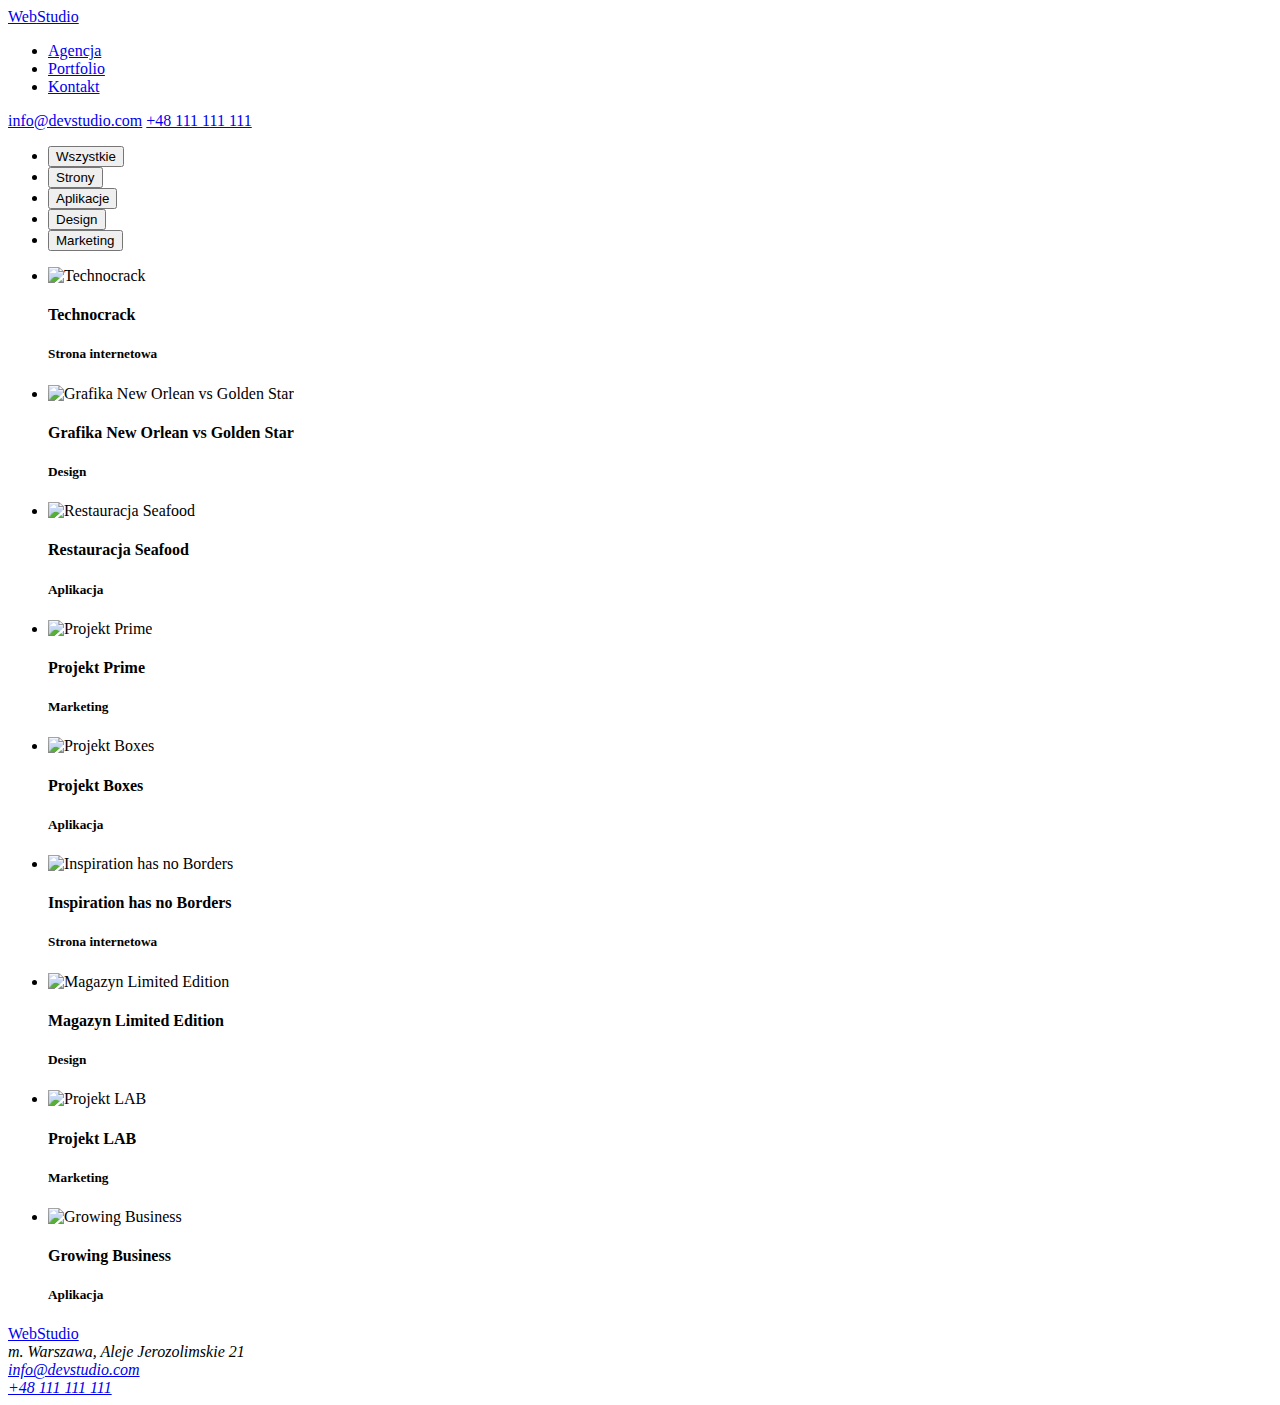
==== portfolio.html @ a3eb020f "Poprawki" ====
<!DOCTYPE html>
<html lang="en">
  
<!--NAGŁÓWEK-->
<head>
  <meta charset="UTF-8"/>
  <meta name="viewport" content="width=device-width, initial-scale=1.0"/>
  <link rel="preconnect" href="https://fonts.googleapis.com">
  <link rel="preconnect" href="https://fonts.gstatic.com" crossorigin>
  <link href="https://fonts.googleapis.com/css2?family=Raleway:wght@700&family=Roboto:wght@400;500;700;900&display=swap" rel="stylesheet">
  <link rel="stylesheet" href="https://cdnjs.cloudflare.com/ajax/libs/modern-normalize/1.1.0/modern-normalize.min.css" integrity="sha512-wpPYUAdjBVSE4KJnH1VR1HeZfpl1ub8YT/NKx4PuQ5NmX2tKuGu6U/JRp5y+Y8XG2tV+wKQpNHVUX03MfMFn9Q==" crossorigin="anonymous" referrerpolicy="no-referrer" />
  <link rel="stylesheet" href="CSS/styles.css"/>
  <title>Portfolio</title>
</head>
  
<!--BODY-->
<body>
  
  <!--HEADER-->
  <header class="menu">
    <div class="container">
      <a href="index.html" class="logo"><span class="logo-accent-main">Web</span><span class="logo-accent-black">Studio</span></a>
      <nav class="menu-navigation">
        <ul class="navigation">  
          <li><a href="index.html" class="navigation-link" id="link1">Agencja</a></li>
          <li><a href="portfolio.html" class="navigation-link" id="link2">Portfolio</a></li>
          <li><a href="index.html" class="navigation-link navigation-link-last" id="link3">Kontakt</a></li>
        </ul>
      </nav>

      <div class="contacts">
        <a href="mailto:info@devstudio.com" class="contacts-link">info@devstudio.com</a>
        <a href="tel:+48111111111" class="contacts-link">+48 111 111 111</a>
      </div>
    </div>
  </header>

  <!--TREŚĆ GŁÓWNA-->
  <main>

    <!--FILTRY NA STRONIE-->
    <div class="filters">
      <ul class="filters-list">
      <li><button type="button" class="button-port">Wszystkie</button></li>
      <li><button type="button" class="button-port">Strony</button></li>
      <li><button type="button" class="button-port">Aplikacje</button></li>
      <li><button type="button" class="button-port">Design</button></li>
      <li><button type="button" class="button-port">Marketing</button></li>
      </ul>
    </div>

    <!-- ZAWARTOŚĆ STRONY -->
    <section class="portfolio">
      <ul class="portfolio-list">
        <li class="portfolio-list-item">
          <img src="images/port1.jpg" alt="Technocrack" width="370" height="294">
          <h4>Technocrack</h4>
          <h5>Strona internetowa</h5>
        </li>
      <li class="portfolio-list-item">
        <img src="images/port9.jpg" alt="Grafika New Orlean vs Golden Star" width="370" height="294">
        <h4>Grafika New Orlean vs Golden Star</h4>
        <h5>Design</h5>
      </li>
      <li class="portfolio-list-item">
        <img src="images/port8.jpg" alt="Restauracja Seafood" width="370" height="294">
        <h4>Restauracja Seafood</h4>
        <h5>Aplikacja</h5>
      </li>
      <li class="portfolio-list-item">
        <img src="images/port7.jpg" alt="Projekt Prime" width="370" height="294">
        <h4>Projekt Prime</h4>
        <h5>Marketing</h5>
      </li>
      <li class="portfolio-list-item">
        <img src="images/port6.jpg" alt="Projekt Boxes" width="370" height="294">
        <h4>Projekt Boxes</h4>
        <h5>Aplikacja</h5>
      </li>
      <li class="portfolio-list-item">
        <img src="images/port5.jpg" alt="Inspiration has no Borders" width="370" height="294">
        <h4>Inspiration has no Borders</h4>
        <h5>Strona internetowa</h5>
      </li>      
      <li class="portfolio-list-item">
        <img src="images/port4.jpg" alt="Magazyn Limited Edition" width="370" height="294">
        <h4>Magazyn Limited Edition</h4>
        <h5>Design</h5>
      </li>      
      <li class="portfolio-list-item">
        <img src="images/port3.jpg" alt="Projekt LAB" width="370" height="294">
        <h4>Projekt LAB</h4>
        <h5>Marketing</h5>
      </li>      
      <li class="portfolio-list-item">
        <img src="images/port2.jpg" alt="Growing Business" width="370" height="294">
        <h4>Growing Business</h4>
        <h5>Aplikacja</h5>
      </li>
      </ul>                       
    </section>


  </main>

  <!-- STOPKA -->
  <footer class="footer">
    <a href="index.html" class="logo"><span>Web</span><span class="logo-accent-white">Studio</span></a>
    <address class="address"> m. Warszawa, Aleje Jerozolimskie 21<br/>
      <a href="mailto:info@devstudio.com" class="contacts-link">info@devstudio.com</a><br/>
      <a href="tel:+48111111111" class="contacts-link">+48 111 111 111</a>
    </address>
  </footer>

  </div>

</body>
  
</html>
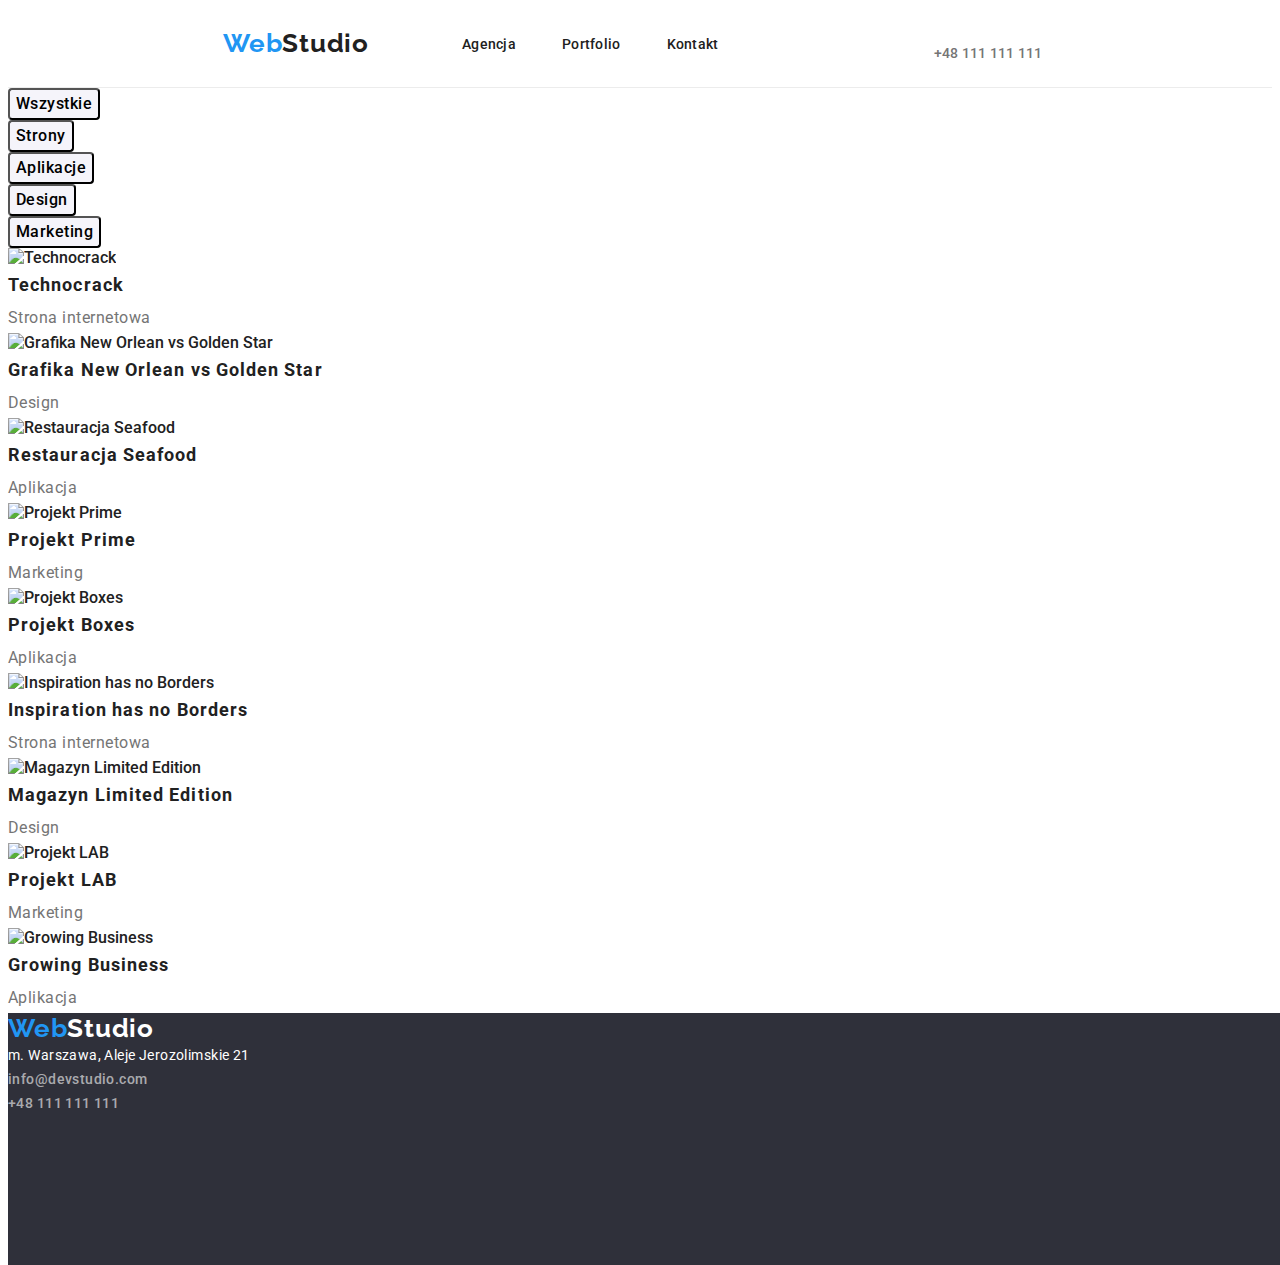
==== commit 138bf018: "CSS" ====
--- a/portfolio.html
+++ b/portfolio.html
@@ -9,7 +9,7 @@
   <link rel="preconnect" href="https://fonts.gstatic.com" crossorigin>
   <link href="https://fonts.googleapis.com/css2?family=Raleway:wght@700&family=Roboto:wght@400;500;700;900&display=swap" rel="stylesheet">
   <link rel="stylesheet" href="https://cdnjs.cloudflare.com/ajax/libs/modern-normalize/1.1.0/modern-normalize.min.css" integrity="sha512-wpPYUAdjBVSE4KJnH1VR1HeZfpl1ub8YT/NKx4PuQ5NmX2tKuGu6U/JRp5y+Y8XG2tV+wKQpNHVUX03MfMFn9Q==" crossorigin="anonymous" referrerpolicy="no-referrer" />
-  <link rel="stylesheet" href="CSS/styles.css"/>
+  <link rel="stylesheet" href="css/styles.css"/>
   <title>Portfolio</title>
 </head>
   
@@ -19,19 +19,18 @@
   <!--HEADER-->
   <header class="menu">
     <div class="container">
+      <nav class="menu-navigation">
       <a href="index.html" class="logo"><span class="logo-accent-main">Web</span><span class="logo-accent-black">Studio</span></a>
-      <nav class="menu-navigation">
         <ul class="navigation">  
           <li><a href="index.html" class="navigation-link" id="link1">Agencja</a></li>
           <li><a href="portfolio.html" class="navigation-link" id="link2">Portfolio</a></li>
           <li><a href="index.html" class="navigation-link navigation-link-last" id="link3">Kontakt</a></li>
         </ul>
-      </nav>
-
       <div class="contacts">
         <a href="mailto:info@devstudio.com" class="contacts-link">info@devstudio.com</a>
         <a href="tel:+48111111111" class="contacts-link">+48 111 111 111</a>
       </div>
+    </nav>
     </div>
   </header>
 
--- a/css/styles.css
+++ b/css/styles.css
@@ -0,0 +1,321 @@
+/* =====FORMAL STUFF===== */
+:root{
+  --brand-color: #2196F3;
+  --default-text-color: #212121;
+  --secondary-text-color: #757575;
+  --basic-white: #FFFFFF;
+}
+
+h1,
+h2,
+h3,
+h4,
+h5,
+h6,
+p,
+ul,
+ol {
+  margin: 0;
+  padding: 0;
+  list-style: none;
+}
+
+body {
+  font-family: "Roboto", sans-serif;
+  color: var(--default-text-color);
+  font-weight: 500;
+}
+
+.container {
+  width: 1200;
+  margin: 0 auto;
+  padding: 0;
+}
+
+
+/* =====HEADER SECTION===== */
+.menu {
+  border-bottom: 1px solid #ececec;
+}
+
+.logo{
+  font-family: Raleway;
+  text-decoration: none;
+  font-style: normal;
+  font-weight: 700;
+  font-size: 26px;
+  line-height: 1.192;
+  letter-spacing: 0.03em;
+  color: var(--brand-color);
+}
+
+.logo-accent-black{
+  color: var(--default-text-color);
+}
+
+.logo-accent-white{
+  color: var(--basic-white);
+}
+
+.menu-navigation{
+  padding-left: 215px;
+  margin-top: 24px;
+  margin-bottom: 25px;
+  display: flex;
+  align-items: center;
+}
+
+.navigation{
+  margin-left: 93px;
+  display: flex;
+}
+
+.navigation-link {
+  text-decoration: none;
+  color: var(--default-text-color);
+  font-size: 14px;
+  font-weight: 500;
+  line-height: 1.142;
+  letter-spacing: 0.02em;
+  margin-right: 46px;
+}
+
+.navigation-link:hover,
+.navigation-link:focus {
+  text-decoration: none;
+  color: var(--brand-color);
+  font-weight: 500;
+  font-size: 14px;  
+  line-height: 1.142;
+  letter-spacing: 0.02em;  
+}
+
+.navigation-link-last{
+  margin-right: 215px;
+}
+
+.contacts-link {
+  text-decoration: none;
+  color: var(--secondary-text-color);
+  font-size: 14px;  
+  font-weight: 500;
+  line-height: 1.142; 
+  letter-spacing: 0.02em; 
+}
+
+.contacts-link:first-child{
+  margin-right: 50px;
+  margin-left: 371px;
+}
+
+.contacts-link:hover,
+.contacts-link:focus {
+  text-decoration: none;
+  color: var(--brand-color);
+  font-weight: 500;
+  font-size: 14px;
+  line-height: 1.142;
+  letter-spacing: 0.02em;    
+}
+
+
+/* =====ORDER SECTION===== */
+.order-container{
+  background: #2F303A;
+}
+
+.order-container h1{
+  font-style: normal;
+  font-weight: 900;
+  font-size: 44px;
+  line-height: 1.363;
+  color: var(--basic-white);
+  text-align: center;
+  letter-spacing: 0.06em;
+  text-transform: uppercase;
+  padding-top: 200px;
+}
+
+.button {
+  background: var(--brand-color);
+  box-shadow: 0px 4px 4px rgba(0, 0, 0, 0.15);
+  border-radius: 4px;
+  font-family: "Roboto";
+  font-style: normal;
+  font-weight: bold;
+  font-size: 16px;
+  line-height: 1.875;
+  letter-spacing: 0.06em;
+  color: var(--basic-white);
+  cursor: pointer;
+}
+
+
+/* =====FILTERS ON PORTFOLIO SITE===== */
+.button-port{
+  background: #F5F4FA;
+  border-radius: 4px;
+  font-family: "Roboto";
+  font-style: normal;
+  font-weight: 500;
+  font-size: 16px;
+  line-height: 1.625;
+  text-align: center;
+  letter-spacing: 0.03em;
+  cursor: pointer;  
+}
+
+.button-port:hover,
+.button-port:focus{
+  background: var(--brand-color);
+  box-shadow: 0px 3px 1px rgba(0, 0, 0, 0.1), 0px 1px 2px rgba(0, 0, 0, 0.08), 0px 2px 2px rgba(0, 0, 0, 0.12);
+  border-radius: 4px;
+  font-family: "Roboto";
+  color: var(--basic-white);
+}
+
+
+/* =====OUR ADVANTAGES SECTION===== */
+.our-advantages{
+  margin-top: 94px;
+  margin-left: 215px;
+  margin-right: 215px;
+  margin-bottom: 94px;
+}
+
+.our-advantages ul h2{
+  font-style: normal;
+  font-weight: bold;
+  font-size: 14px;
+  line-height: 1.142;
+  letter-spacing: 0.03em;
+  text-transform: uppercase;
+  color: var(--default-text-color);  
+}
+
+.paragraphs{
+  display: flex;
+}
+
+.paragraphs li{
+  font-style: normal;
+  font-weight: normal;
+  font-size: 14px;
+  line-height: 1.714;
+  letter-spacing: 0.03em;
+  color: var(--secondary-text-color);  
+}
+
+.paragraphs-item {
+  margin-right: 30px;
+}
+
+.paragraphs-item-last {
+  margin-right: 0px;
+}
+
+
+/* =====OFFER SECTION===== */
+.offer h2{
+  font-style: normal;
+  font-weight: 700;
+  font-size: 36px;
+  line-height: 1.166;
+  text-align: center;
+  letter-spacing: 0.03em;
+}
+
+.offer-list {
+  display: flex;
+  padding: 0px;
+  margin-top: 50px;
+  margin-left: 215px;
+}
+
+
+/* =====TEAM SECTION===== */
+.team{
+  background: #F5F4FA;
+}
+
+.team h2{
+  font-style: normal;
+  font-weight: 700;
+  font-size: 36px;
+  line-height: 1.166;
+  text-align: center;
+  letter-spacing: 0.03em;
+}
+
+.persons h4{
+  font-style: normal;
+  font-weight: 500;
+  font-size: 16px;
+  line-height: 1.187;
+  text-align: center;
+  letter-spacing: 0.03em;
+}
+
+.persons h5{
+  font-style: normal;
+  font-weight: 400;
+  font-size: 16px;
+  line-height: 1.187;
+  text-align: center;
+  letter-spacing: 0.03em;
+  color: var(--secondary-text-color);
+}
+
+/* PORTFOLIO SECTION */
+
+.portfolio h4{
+  font-style: normal;
+  font-weight: 700;
+  font-size: 18px;
+  line-height: 2;
+  letter-spacing: 0.06em;  
+}
+
+.portfolio h5{
+  font-style: normal;
+  font-weight: 400;
+  font-size: 16px;
+  line-height: 1.875;
+  letter-spacing: 0.03em;
+  color: var(--secondary-text-color); 
+}
+
+.footer{
+  position: absolute;
+  width: 1600px;
+  height: 252px;
+  background: #2F303A;
+}
+
+.address{
+  font-style: normal;
+  font-weight: normal;
+  font-size: 14px;
+  line-height: 1.714;
+  letter-spacing: 0.03em;
+  color: var(--basic-white);  
+}
+
+.address .contacts-link{
+  font-style: normal;
+  font-weight: 500;
+  font-size: 14px;
+  line-height: 1.714;
+  letter-spacing: 0.03em;
+  color: rgba(255, 255, 255, 0.6);
+}
+
+.address .contacts-link:hover,
+.address .contacts-link:focus{
+  font-style: normal;
+  font-weight: 500;
+  font-size: 14px;
+  line-height: 1.714;
+  letter-spacing: 0.03em;
+  color: var(--brand-color);
+}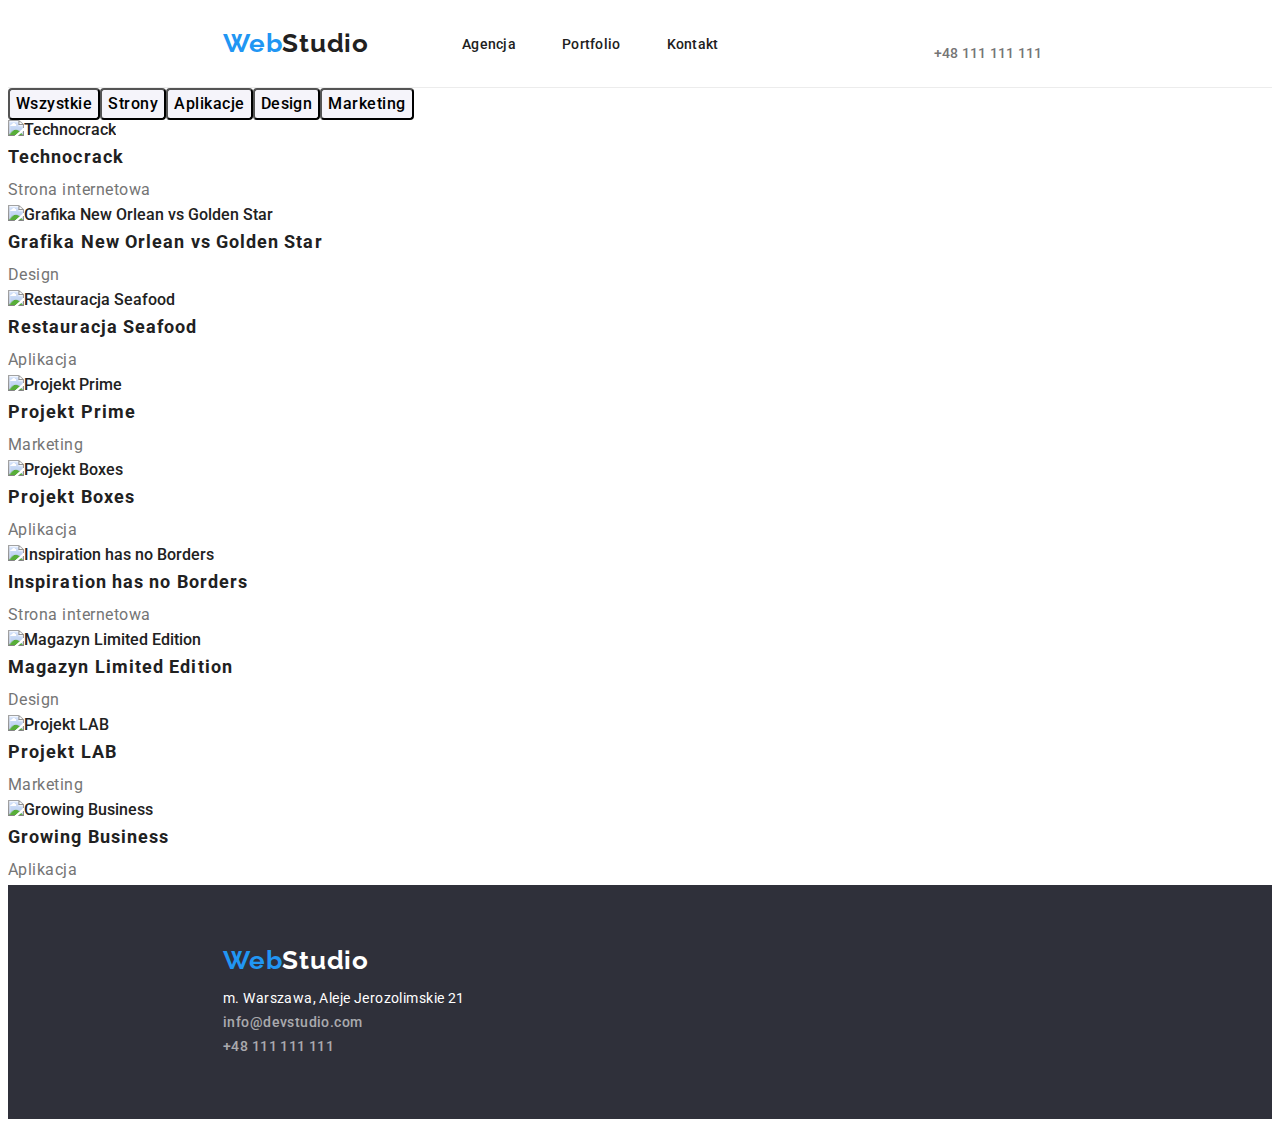
==== commit 9d2d6134: "Begin Portfolio style" ====
--- a/portfolio.html
+++ b/portfolio.html
@@ -6,8 +6,8 @@
   <meta charset="UTF-8"/>
   <meta name="viewport" content="width=device-width, initial-scale=1.0"/>
   <link rel="preconnect" href="https://fonts.googleapis.com">
-  <link rel="preconnect" href="https://fonts.gstatic.com" crossorigin>
-  <link href="https://fonts.googleapis.com/css2?family=Raleway:wght@700&family=Roboto:wght@400;500;700;900&display=swap" rel="stylesheet">
+  <link rel="preconnect" href="https://fonts.gstatic.com" crossorigin="">
+  <link href="https://fonts.googleapis.com/css2?family=Festive&amp;family=Qahiri&amp;family=Raleway:wght@700&amp;family=Roboto:wght@400;500;700;900&amp;family=Rubik:wght@300&amp;display=swap" rel="stylesheet">
   <link rel="stylesheet" href="https://cdnjs.cloudflare.com/ajax/libs/modern-normalize/1.1.0/modern-normalize.min.css" integrity="sha512-wpPYUAdjBVSE4KJnH1VR1HeZfpl1ub8YT/NKx4PuQ5NmX2tKuGu6U/JRp5y+Y8XG2tV+wKQpNHVUX03MfMFn9Q==" crossorigin="anonymous" referrerpolicy="no-referrer" />
   <link rel="stylesheet" href="css/styles.css"/>
   <title>Portfolio</title>
@@ -104,14 +104,16 @@
 
   <!-- STOPKA -->
   <footer class="footer">
+    <div class="container">
+      <section class="footer-section">
     <a href="index.html" class="logo"><span>Web</span><span class="logo-accent-white">Studio</span></a>
-    <address class="address"> m. Warszawa, Aleje Jerozolimskie 21<br/>
+    <address class="address"> m. Warszawa, Aleje Jerozolimskie 21 <br/>
       <a href="mailto:info@devstudio.com" class="contacts-link">info@devstudio.com</a><br/>
       <a href="tel:+48111111111" class="contacts-link">+48 111 111 111</a>
     </address>
+      </section>
+    </div>
   </footer>
-
-  </div>
 
 </body>
   
--- a/css/styles.css
+++ b/css/styles.css
@@ -152,6 +152,10 @@
 
 
 /* =====FILTERS ON PORTFOLIO SITE===== */
+.filters-list {
+  display: flex;;
+}
+
 .button-port{
   background: #F5F4FA;
   border-radius: 4px;
@@ -227,11 +231,13 @@
 
 .offer-list {
   display: flex;
+  justify-content: space-around;
   padding: 0px;
   margin-top: 50px;
   margin-left: 215px;
-}
-
+  margin-right: 215px;
+  margin-bottom: 94px;
+}
 
 /* =====TEAM SECTION===== */
 .team{
@@ -245,9 +251,26 @@
   line-height: 1.166;
   text-align: center;
   letter-spacing: 0.03em;
-}
-
-.persons h4{
+  padding-top: 94px;
+  padding-bottom: 50px;
+}
+
+.persons-list{
+  display: flex;
+  justify-content: space-around;
+  margin-left: 215px;
+  margin-right: 215px;
+  padding-bottom: 94px;
+}
+
+.persons-list-description{
+  background-color: var(--basic-white);
+  padding-top: 30px;
+  padding-bottom: 30px;
+  border-radius: 0px 0px 4px 4px;
+}
+
+.persons-list h4{
   font-style: normal;
   font-weight: 500;
   font-size: 16px;
@@ -256,7 +279,7 @@
   letter-spacing: 0.03em;
 }
 
-.persons h5{
+.persons-list h5{
   font-style: normal;
   font-weight: 400;
   font-size: 16px;
@@ -266,8 +289,12 @@
   color: var(--secondary-text-color);
 }
 
-/* PORTFOLIO SECTION */
-
+.persons-list-item{
+  box-shadow: 0px 1px 3px rgba(0, 0, 0, 0.12), 0px 1px 1px rgba(0, 0, 0, 0.14), 0px 2px 1px rgba(0, 0, 0, 0.2);
+}
+
+
+/* =====PORTFOLIO SECTION===== */
 .portfolio h4{
   font-style: normal;
   font-weight: 700;
@@ -285,19 +312,26 @@
   color: var(--secondary-text-color); 
 }
 
+
+/* =====FOOTER SECTION===== */
 .footer{
-  position: absolute;
-  width: 1600px;
-  height: 252px;
   background: #2F303A;
 }
 
+.footer-section{
+  margin-right: 215px;
+  margin-left: 215px;
+  padding-top: 60px;
+  padding-bottom: 60px;
+}
+
 .address{
   font-style: normal;
   font-weight: normal;
   font-size: 14px;
   line-height: 1.714;
   letter-spacing: 0.03em;
+  margin-top: 11px;
   color: var(--basic-white);  
 }
 
@@ -308,6 +342,7 @@
   line-height: 1.714;
   letter-spacing: 0.03em;
   color: rgba(255, 255, 255, 0.6);
+  margin-top: 9px;
 }
 
 .address .contacts-link:hover,
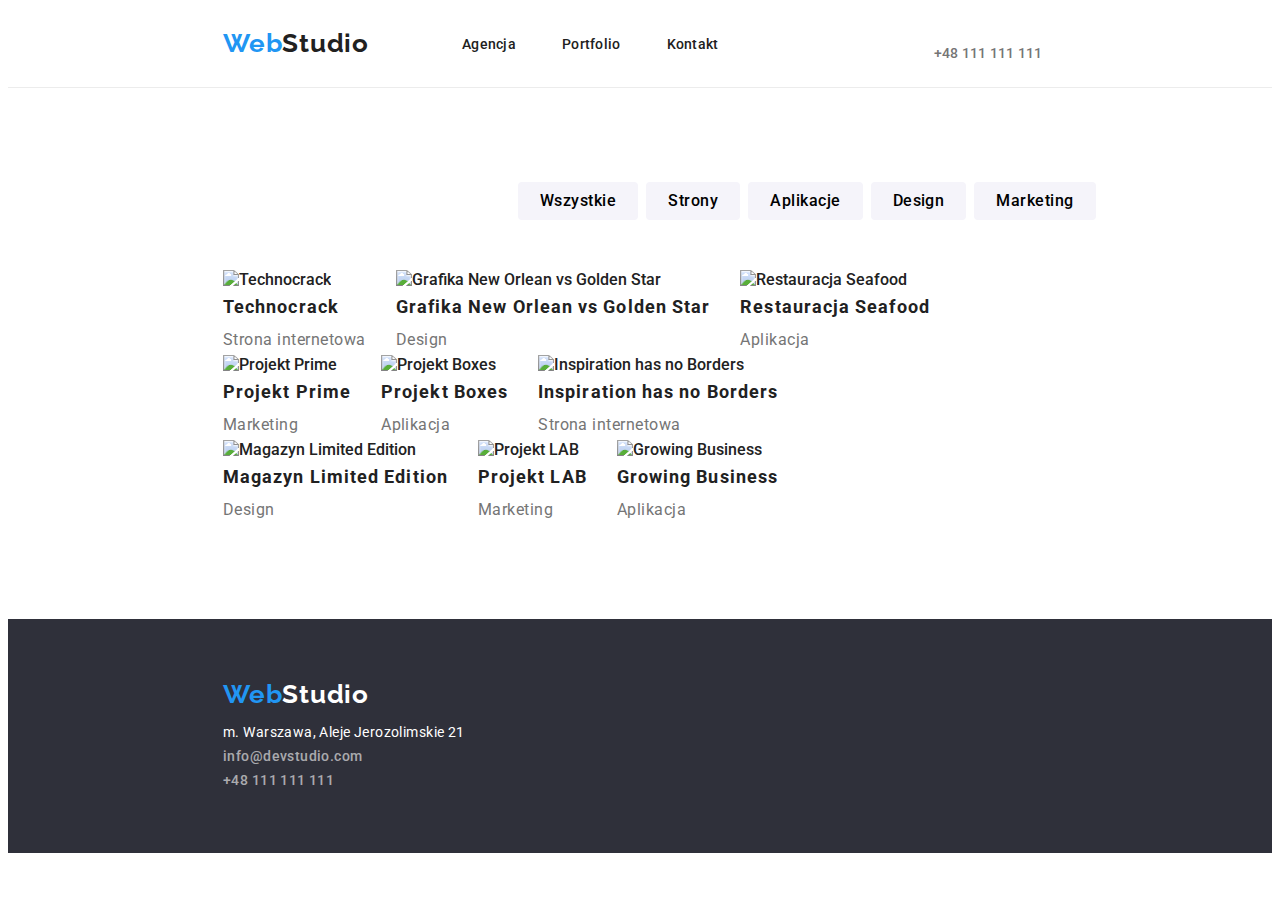
==== commit 4e89b393: "Big Boss Progress" ====
--- a/portfolio.html
+++ b/portfolio.html
@@ -44,7 +44,7 @@
       <li><button type="button" class="button-port">Strony</button></li>
       <li><button type="button" class="button-port">Aplikacje</button></li>
       <li><button type="button" class="button-port">Design</button></li>
-      <li><button type="button" class="button-port">Marketing</button></li>
+      <li><button type="button" class="button-port button-port-last">Marketing</button></li>
       </ul>
     </div>
 
--- a/css/styles.css
+++ b/css/styles.css
@@ -153,7 +153,8 @@
 
 /* =====FILTERS ON PORTFOLIO SITE===== */
 .filters-list {
-  display: flex;;
+  display: flex;
+  margin-left: 510px;
 }
 
 .button-port{
@@ -166,7 +167,13 @@
   line-height: 1.625;
   text-align: center;
   letter-spacing: 0.03em;
-  cursor: pointer;  
+  cursor: pointer;
+  border-radius: 4px;  
+  border: none;
+  padding: 6px 22px 6px 22px;
+  margin-right: 8px;
+  margin-top: 94px;
+  margin-bottom: 50px;
 }
 
 .button-port:hover,
@@ -293,6 +300,10 @@
   box-shadow: 0px 1px 3px rgba(0, 0, 0, 0.12), 0px 1px 1px rgba(0, 0, 0, 0.14), 0px 2px 1px rgba(0, 0, 0, 0.2);
 }
 
+.persons-list-item img{
+  display: block;
+}
+
 
 /* =====PORTFOLIO SECTION===== */
 .portfolio h4{
@@ -312,6 +323,18 @@
   color: var(--secondary-text-color); 
 }
 
+.portfolio-list {
+  display: flex;
+  flex-wrap: wrap;
+  margin-left: 215px;
+  margin-right: 215px;
+  margin-bottom: 94px;
+}
+
+.portfolio-list-item{
+  margin-right: 30px;
+}
+
 
 /* =====FOOTER SECTION===== */
 .footer{
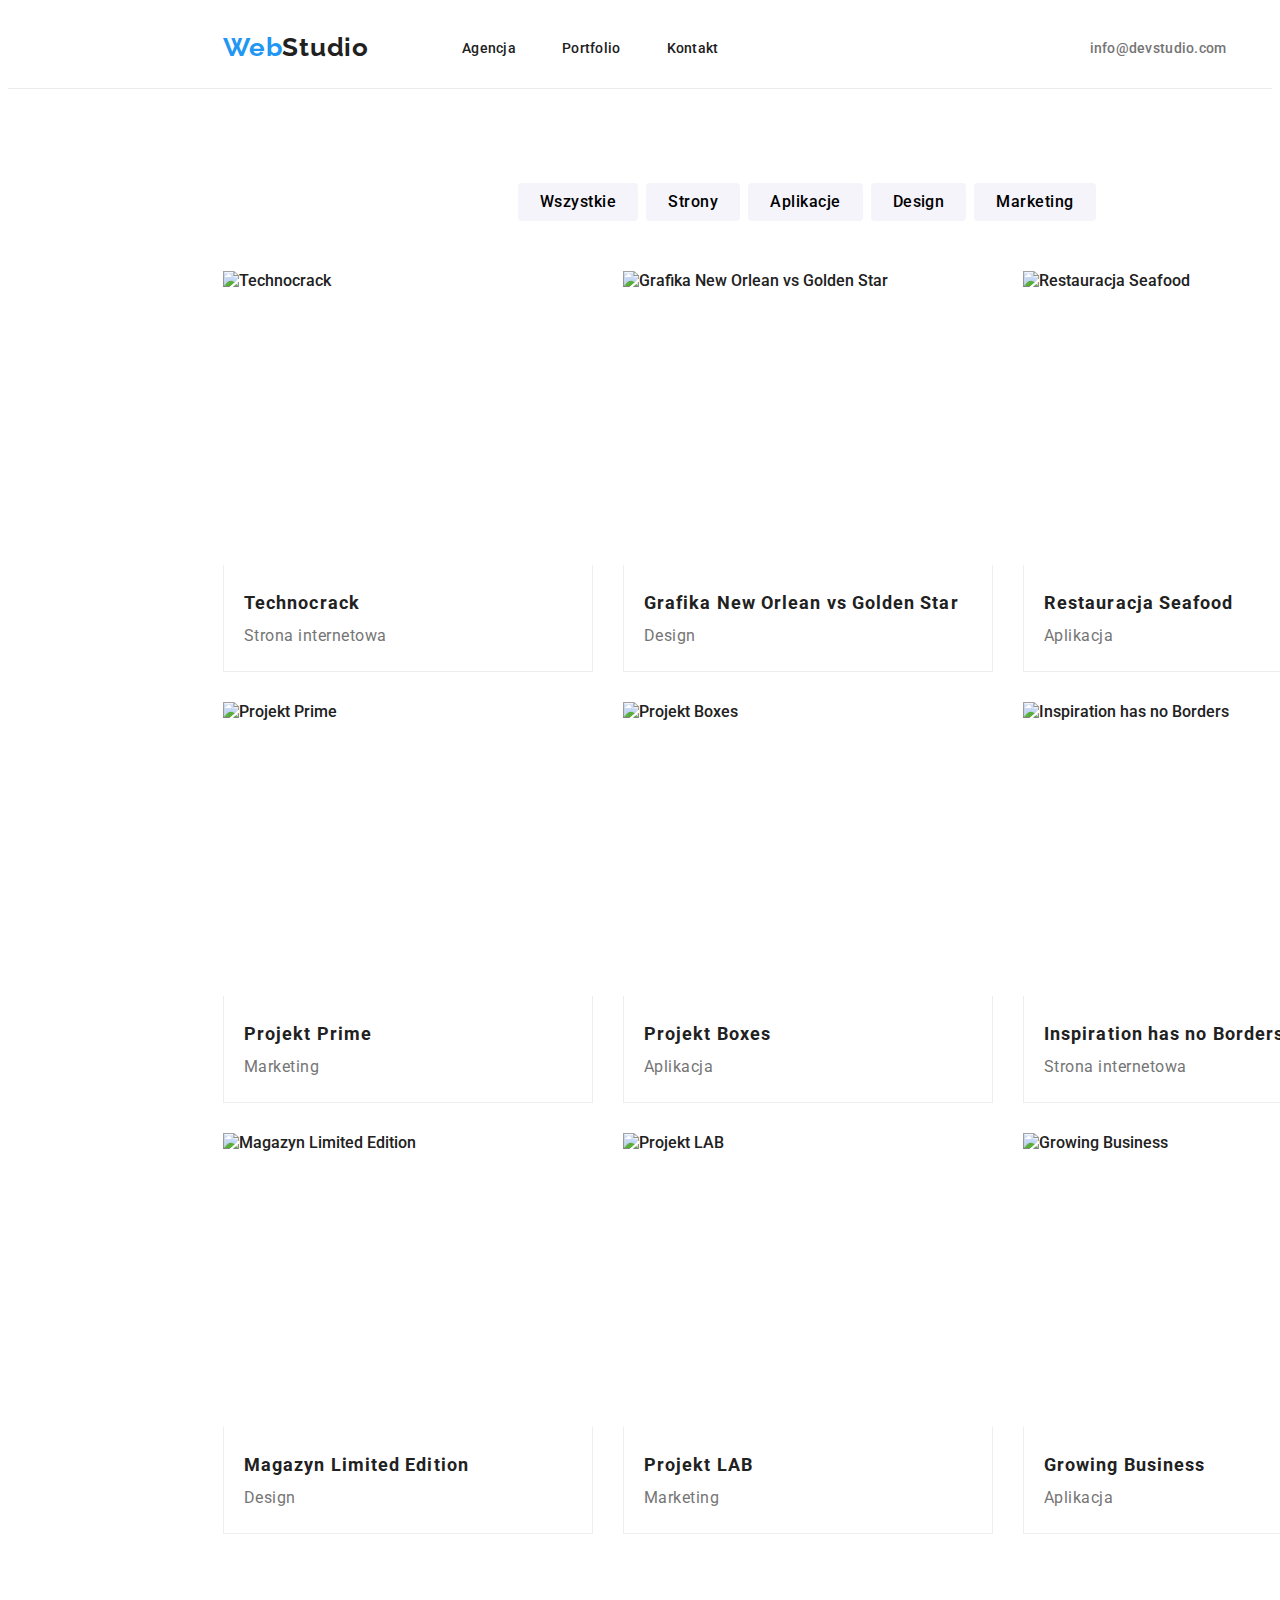
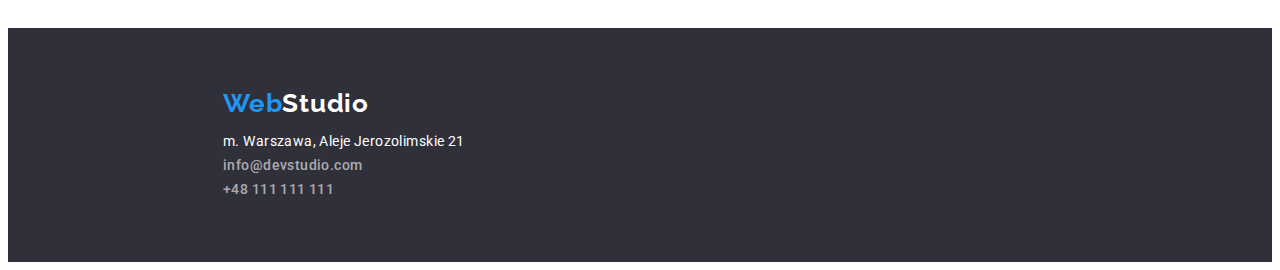
==== commit f9786632: "Poprawki" ====
--- a/portfolio.html
+++ b/portfolio.html
@@ -17,7 +17,7 @@
 <body>
   
   <!--HEADER-->
-  <header class="menu">
+  <header class="section menu">
     <div class="container">
       <nav class="menu-navigation">
       <a href="index.html" class="logo"><span class="logo-accent-main">Web</span><span class="logo-accent-black">Studio</span></a>
@@ -39,6 +39,7 @@
 
     <!--FILTRY NA STRONIE-->
     <div class="filters">
+      <div class="container"> 
       <ul class="filters-list">
       <li><button type="button" class="button-port">Wszystkie</button></li>
       <li><button type="button" class="button-port">Strony</button></li>
@@ -46,64 +47,85 @@
       <li><button type="button" class="button-port">Design</button></li>
       <li><button type="button" class="button-port button-port-last">Marketing</button></li>
       </ul>
+      </div>
     </div>
 
     <!-- ZAWARTOŚĆ STRONY -->
     <section class="portfolio">
+      <div class="container"> 
       <ul class="portfolio-list">
         <li class="portfolio-list-item">
           <img src="images/port1.jpg" alt="Technocrack" width="370" height="294">
+          <div class="portfolio-list-item-description">
           <h4>Technocrack</h4>
           <h5>Strona internetowa</h5>
+          </div>
         </li>
       <li class="portfolio-list-item">
         <img src="images/port9.jpg" alt="Grafika New Orlean vs Golden Star" width="370" height="294">
+        <div class="portfolio-list-item-description">
         <h4>Grafika New Orlean vs Golden Star</h4>
         <h5>Design</h5>
+        </div>
       </li>
-      <li class="portfolio-list-item">
+      <li class="portfolio-list-item portfolio-list-item-no-margin">
         <img src="images/port8.jpg" alt="Restauracja Seafood" width="370" height="294">
+        <div class="portfolio-list-item-description">
         <h4>Restauracja Seafood</h4>
         <h5>Aplikacja</h5>
+        </div>
       </li>
       <li class="portfolio-list-item">
         <img src="images/port7.jpg" alt="Projekt Prime" width="370" height="294">
+        <div class="portfolio-list-item-description">
         <h4>Projekt Prime</h4>
         <h5>Marketing</h5>
+        </div>
       </li>
       <li class="portfolio-list-item">
         <img src="images/port6.jpg" alt="Projekt Boxes" width="370" height="294">
+        <div class="portfolio-list-item-description">
         <h4>Projekt Boxes</h4>
         <h5>Aplikacja</h5>
+        </div>
       </li>
-      <li class="portfolio-list-item">
+      <li class="portfolio-list-item portfolio-list-item-no-margin">
         <img src="images/port5.jpg" alt="Inspiration has no Borders" width="370" height="294">
+        <div class="portfolio-list-item-description">
         <h4>Inspiration has no Borders</h4>
         <h5>Strona internetowa</h5>
+        </div>
       </li>      
       <li class="portfolio-list-item">
         <img src="images/port4.jpg" alt="Magazyn Limited Edition" width="370" height="294">
+        <div class="portfolio-list-item-description">
         <h4>Magazyn Limited Edition</h4>
         <h5>Design</h5>
+        </div>
       </li>      
       <li class="portfolio-list-item">
         <img src="images/port3.jpg" alt="Projekt LAB" width="370" height="294">
+        <div class="portfolio-list-item-description">
         <h4>Projekt LAB</h4>
         <h5>Marketing</h5>
+        </div>
       </li>      
-      <li class="portfolio-list-item">
+      <li class="portfolio-list-item portfolio-list-item-no-margin">
         <img src="images/port2.jpg" alt="Growing Business" width="370" height="294">
+        <div class="portfolio-list-item-description">
         <h4>Growing Business</h4>
         <h5>Aplikacja</h5>
+        </div>
       </li>
-      </ul>                       
+      </ul> 
+      </div>                      
     </section>
 
 
   </main>
 
   <!-- STOPKA -->
-  <footer class="footer">
+  <footer class="section footer">
     <div class="container">
       <section class="footer-section">
     <a href="index.html" class="logo"><span>Web</span><span class="logo-accent-white">Studio</span></a>
--- a/css/styles.css
+++ b/css/styles.css
@@ -15,8 +15,8 @@
 p,
 ul,
 ol {
-  margin: 0;
-  padding: 0;
+  margin: 0px;
+  padding: 0px;
   list-style: none;
 }
 
@@ -27,15 +27,20 @@
 }
 
 .container {
-  width: 1200;
-  margin: 0 auto;
-  padding: 0;
+  width: 1200px;
+  margin: 0px 215px 0px 215px;
+  padding: 0px;
+}
+
+.section {
+  padding: 94px 0px 94px 0px;
 }
 
 
 /* =====HEADER SECTION===== */
 .menu {
   border-bottom: 1px solid #ececec;
+  padding: 24px 0px 25px 0px;
 }
 
 .logo{
@@ -58,9 +63,6 @@
 }
 
 .menu-navigation{
-  padding-left: 215px;
-  margin-top: 24px;
-  margin-bottom: 25px;
   display: flex;
   align-items: center;
 }
@@ -80,6 +82,10 @@
   margin-right: 46px;
 }
 
+.navigation-link-last{
+  margin-right: 0px;
+}
+
 .navigation-link:hover,
 .navigation-link:focus {
   text-decoration: none;
@@ -90,10 +96,6 @@
   letter-spacing: 0.02em;  
 }
 
-.navigation-link-last{
-  margin-right: 215px;
-}
-
 .contacts-link {
   text-decoration: none;
   color: var(--secondary-text-color);
@@ -121,7 +123,11 @@
 
 /* =====ORDER SECTION===== */
 .order-container{
+  padding: 200px 0px 200px 0px;
   background: #2F303A;
+  text-align: center;
+  display: flex;
+  justify-content: center;
 }
 
 .order-container h1{
@@ -130,13 +136,11 @@
   font-size: 44px;
   line-height: 1.363;
   color: var(--basic-white);
-  text-align: center;
   letter-spacing: 0.06em;
   text-transform: uppercase;
-  padding-top: 200px;
-}
-
-.button {
+}
+
+.order-button {
   background: var(--brand-color);
   box-shadow: 0px 4px 4px rgba(0, 0, 0, 0.15);
   border-radius: 4px;
@@ -148,13 +152,15 @@
   letter-spacing: 0.06em;
   color: var(--basic-white);
   cursor: pointer;
+  margin-top: 30px;
+  padding: 10px 41px 10px 42px;
 }
 
 
 /* =====FILTERS ON PORTFOLIO SITE===== */
 .filters-list {
   display: flex;
-  margin-left: 510px;
+  margin-left: 295px;
 }
 
 .button-port{
@@ -187,13 +193,6 @@
 
 
 /* =====OUR ADVANTAGES SECTION===== */
-.our-advantages{
-  margin-top: 94px;
-  margin-left: 215px;
-  margin-right: 215px;
-  margin-bottom: 94px;
-}
-
 .our-advantages ul h2{
   font-style: normal;
   font-weight: bold;
@@ -238,13 +237,17 @@
 
 .offer-list {
   display: flex;
-  justify-content: space-around;
-  padding: 0px;
-  margin-top: 50px;
-  margin-left: 215px;
-  margin-right: 215px;
-  margin-bottom: 94px;
-}
+  padding-top: 50px;
+  justify-content: space-between;
+}
+
+/* .offer-list-item{
+  padding-right: 30px;
+}
+
+.offer-list-item-last{
+  padding-right: 0px;
+} */
 
 /* =====TEAM SECTION===== */
 .team{
@@ -258,16 +261,12 @@
   line-height: 1.166;
   text-align: center;
   letter-spacing: 0.03em;
-  padding-top: 94px;
   padding-bottom: 50px;
 }
 
 .persons-list{
   display: flex;
   justify-content: space-around;
-  margin-left: 215px;
-  margin-right: 215px;
-  padding-bottom: 94px;
 }
 
 .persons-list-description{
@@ -306,6 +305,13 @@
 
 
 /* =====PORTFOLIO SECTION===== */
+.portfolio-list-item-description {
+  border-left: 1px solid #EEEEEE;
+  border-bottom: 1px solid #EEEEEE;
+  border-right: 1px solid #EEEEEE;
+  padding: 20px 0px 20px 20px;
+}
+
 .portfolio h4{
   font-style: normal;
   font-weight: 700;
@@ -326,26 +332,26 @@
 .portfolio-list {
   display: flex;
   flex-wrap: wrap;
-  margin-left: 215px;
-  margin-right: 215px;
-  margin-bottom: 94px;
+  margin-bottom: 64px;
 }
 
 .portfolio-list-item{
   margin-right: 30px;
-}
-
+  margin-bottom: 30px;
+}
+
+.portfolio-list-item-no-margin{
+  margin-right: 0px;
+}
+
+.portfolio-list-item img {
+  display: block;
+}
 
 /* =====FOOTER SECTION===== */
 .footer{
   background: #2F303A;
-}
-
-.footer-section{
-  margin-right: 215px;
-  margin-left: 215px;
-  padding-top: 60px;
-  padding-bottom: 60px;
+  padding: 60px 0px 60px 0px;
 }
 
 .address{
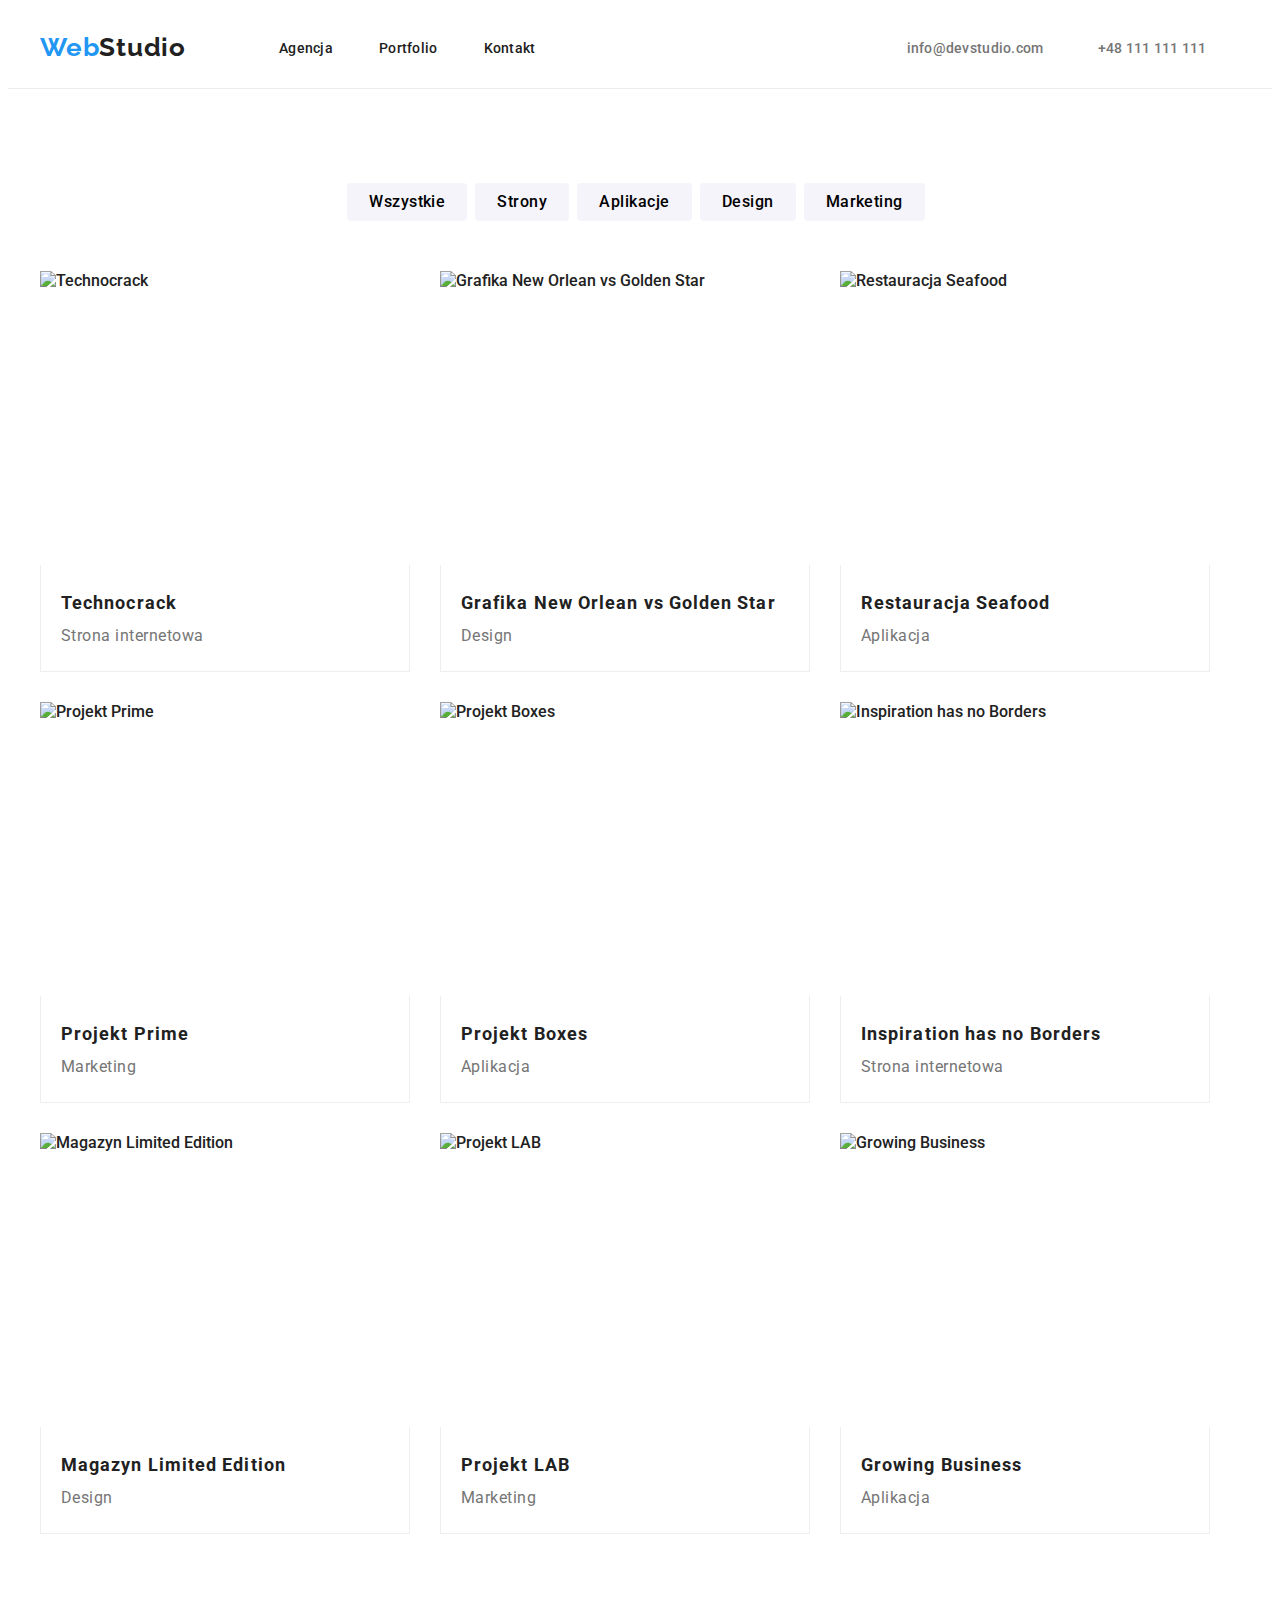
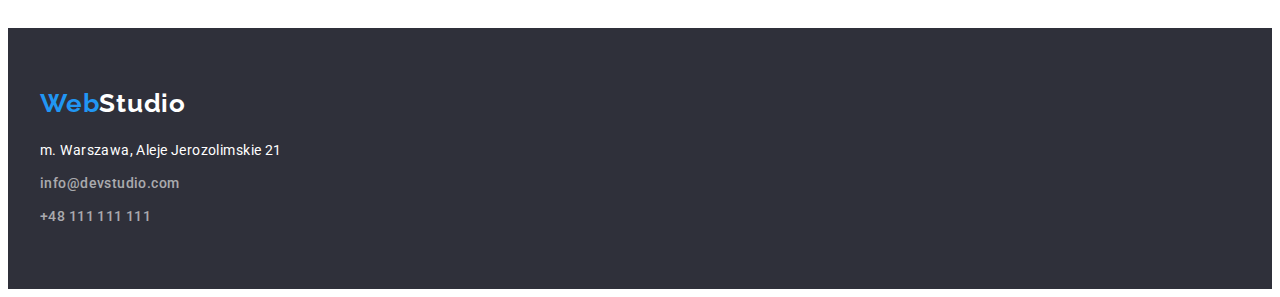
==== commit fc0b5aa4: "Update portfolio.html" ====
--- a/portfolio.html
+++ b/portfolio.html
@@ -129,9 +129,12 @@
     <div class="container">
       <section class="footer-section">
     <a href="index.html" class="logo"><span>Web</span><span class="logo-accent-white">Studio</span></a>
-    <address class="address"> m. Warszawa, Aleje Jerozolimskie 21 <br/>
-      <a href="mailto:info@devstudio.com" class="contacts-link">info@devstudio.com</a><br/>
-      <a href="tel:+48111111111" class="contacts-link">+48 111 111 111</a>
+    <address class="address">
+      <ul class="footer-list"> 
+        <li class="footer-list-item"><span class="footer-address">m. Warszawa, Aleje Jerozolimskie 21</span></li>
+        <li class="footer-list-item"><a href="mailto:info@devstudio.com" class="footer-link">info@devstudio.com</a></li>
+        <li class="footer-list-item"><a href="tel:+48111111111" class="footer-link">+48 111 111 111</a></li>
+      </ul>
     </address>
       </section>
     </div>
--- a/css/styles.css
+++ b/css/styles.css
@@ -20,6 +20,10 @@
   list-style: none;
 }
 
+a {
+  text-decoration: none;
+}
+
 body {
   font-family: "Roboto", sans-serif;
   color: var(--default-text-color);
@@ -28,8 +32,8 @@
 
 .container {
   width: 1200px;
-  margin: 0px 215px 0px 215px;
-  padding: 0px;
+  margin: 0 auto;
+  padding: 0 15px;
 }
 
 .section {
@@ -160,7 +164,7 @@
 /* =====FILTERS ON PORTFOLIO SITE===== */
 .filters-list {
   display: flex;
-  margin-left: 295px;
+  justify-content: center;
 }
 
 .button-port{
@@ -200,7 +204,8 @@
   line-height: 1.142;
   letter-spacing: 0.03em;
   text-transform: uppercase;
-  color: var(--default-text-color);  
+  color: var(--default-text-color);
+  margin-bottom: 10px;  
 }
 
 .paragraphs{
@@ -226,6 +231,10 @@
 
 
 /* =====OFFER SECTION===== */
+.offer{
+  padding-top: 0px;
+}
+
 .offer h2{
   font-style: normal;
   font-weight: 700;
@@ -240,14 +249,6 @@
   padding-top: 50px;
   justify-content: space-between;
 }
-
-/* .offer-list-item{
-  padding-right: 30px;
-}
-
-.offer-list-item-last{
-  padding-right: 0px;
-} */
 
 /* =====TEAM SECTION===== */
 .team{
@@ -283,6 +284,7 @@
   line-height: 1.187;
   text-align: center;
   letter-spacing: 0.03em;
+  margin-bottom: 10px;
 }
 
 .persons-list h5{
@@ -349,33 +351,74 @@
 }
 
 /* =====FOOTER SECTION===== */
+/* .footer{
+  background: #2F303A;
+  padding: 60px 0px 60px 0px;
+}
+
+.address{
+  font-style: normal;
+  font-weight: normal;
+  font-size: 14px;
+  line-height: 1.714;
+  letter-spacing: 0.03em;
+  margin-top: 11px;
+  color: var(--basic-white);  
+}
+
+.address .contacts-link{
+  font-style: normal;
+  font-weight: 500;
+  font-size: 14px;
+  line-height: 1.714;
+  letter-spacing: 0.03em;
+  color: rgba(255, 255, 255, 0.6);
+  margin-top: 9px;
+}
+
+.address .contacts-link:hover,
+.address .contacts-link:focus{
+  font-style: normal;
+  font-weight: 500;
+  font-size: 14px;
+  line-height: 1.714;
+  letter-spacing: 0.03em;
+  color: var(--brand-color);
+} */
+
 .footer{
   background: #2F303A;
   padding: 60px 0px 60px 0px;
 }
 
-.address{
+.footer-list{
+  margin-top:20px;
+}
+
+.footer-address{
   font-style: normal;
   font-weight: normal;
   font-size: 14px;
   line-height: 1.714;
   letter-spacing: 0.03em;
-  margin-top: 11px;
-  color: var(--basic-white);  
-}
-
-.address .contacts-link{
+  color: var(--basic-white);
+}
+
+.footer-list-item{
+  margin-top:9px;
+}
+
+.footer-link{
   font-style: normal;
   font-weight: 500;
   font-size: 14px;
   line-height: 1.714;
   letter-spacing: 0.03em;
   color: rgba(255, 255, 255, 0.6);
-  margin-top: 9px;
-}
-
-.address .contacts-link:hover,
-.address .contacts-link:focus{
+}
+
+.footer-link:hover,
+.footer-link:focus{
   font-style: normal;
   font-weight: 500;
   font-size: 14px;
